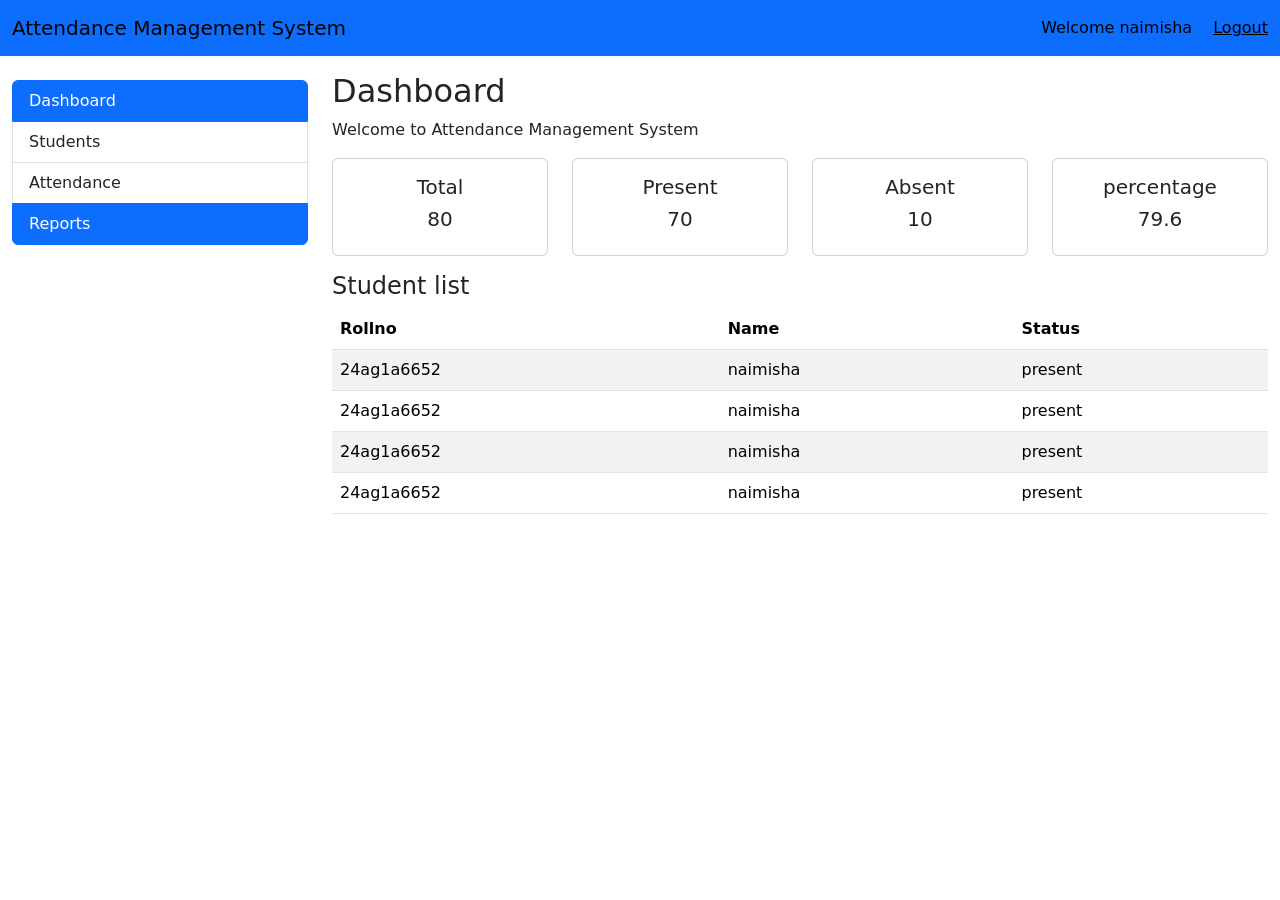
==== frontend/dashboard.html @ 4f293aac "initial commit" ====
<!DOCTYPE html>
<html lang="en">

<head>
    <meta charset="UTF-8">
    <meta name="viewport" content="width=device-width, initial-scale=1.0">
    <title>Document</title>
    <link href="https://cdn.jsdelivr.net/npm/bootstrap@5.3.8/dist/css/bootstrap.min.css" rel="stylesheet"
        integrity="sha384-sRIl4kxILFvY47J16cr9ZwB07vP4J8+LH7qKQnuqkuIAvNWLzeN8tE5YBujZqJLB" crossorigin="anonymous">
</head>

<body>
    <nav class="navbar bg-primary">
        <div class="container-fluid">
            <a class="navbar-brand">Attendance Management System</a>
            <div>
                <span class="text-black me-3">Welcome naimisha</span>
                <a href="login.html" class="text-black text-declaration-none">Logout</a>
            </div>
        </div>
    </nav>
    <div class="container-fluid">
        <div class="row">
            <div class="col-md-3">
                <div class="list-group mt-4  bg-tertiary">
                    <a href="" class="list-group-item list-group-item-action active">Dashboard</a>
                    <a href="" class="list-group-item list-group-item-action">Students</a>
                    <a href="" class="list-group-item list-group-item-action">Attendance</a>
                    <a href="" class="list-group-item list-group-item-action active">Reports</a>
                </div>
            </div>
            <div class="col-md-9">
                <h2 class="mt-3">Dashboard</h2>
                <p>Welcome to Attendance Management System</p>
                <div class="row">
                    <div class="col-md-3">
                        <div class="card">
                            <div class="card-body text-center">
                                <h5>Total</h5>
                                <h5>80</h5>
                            </div>
                        </div>
                    </div>
                    <div class="col-md-3">
                        <div class="card">
                            <div class="card-body text-center">
                                <h5>Present</h5>
                                <h5>70</h5>
                            </div>
                        </div>
                    </div>
                    <div class="col-md-3">
                        <div class="card">
                            <div class="card-body text-center">
                                <h5>Absent</h5>
                                <h5>10</h5>
                            </div>
                        </div>
                    </div>
                    <div class="col-md-3">
                        <div class="card">
                            <div class="card-body text-center">
                                <h5>percentage</h5>
                                <h5>79.6</h5>
                            </div>
                        </div>
                    </div>
                </div>
                <div>
                    <h4 class="mt-3">Student list</h4>
                    <table class="table table-striped">
                        <thead class="bg-success">
                            <tr>
                                <th>Rollno</th>
                                <th>Name</th>
                                <th>Status</th>
                            </tr>
                        </thead>
                        <tbody>
                            <tr>
                                <td>
                                    24ag1a6652
                                </td>
                                <td>naimisha</td>
                                <td>present</td>
                            </tr>
                            <tr>
                                <td>
                                    24ag1a6652
                                </td>
                                <td>naimisha</td>
                                <td>present</td>
                            </tr>
                            <tr>
                                <td>
                                    24ag1a6652
                                </td>
                                <td>naimisha</td>
                                <td>present</td>
                            </tr>
                            <tr>
                                <td>
                                    24ag1a6652
                                </td>
                                <td>naimisha</td>
                                <td>present</td>
                            </tr>
                        </tbody>
                    </table>
                </div>
            </div>
        </div>
    </div>

    <script src=" https://cdn.jsdelivr.net/npm/bootstrap@5.3.8/dist/js/bootstrap.bundle.min.js"
        integrity="sha384-FKyoEForCGlyvwx9Hj09JcYn3nv7wiPVlz7YYwJrWVcXK/BmnVDxM+D2scQbITxI" crossorigin="anonymous">
        </script>
</body>

</html>
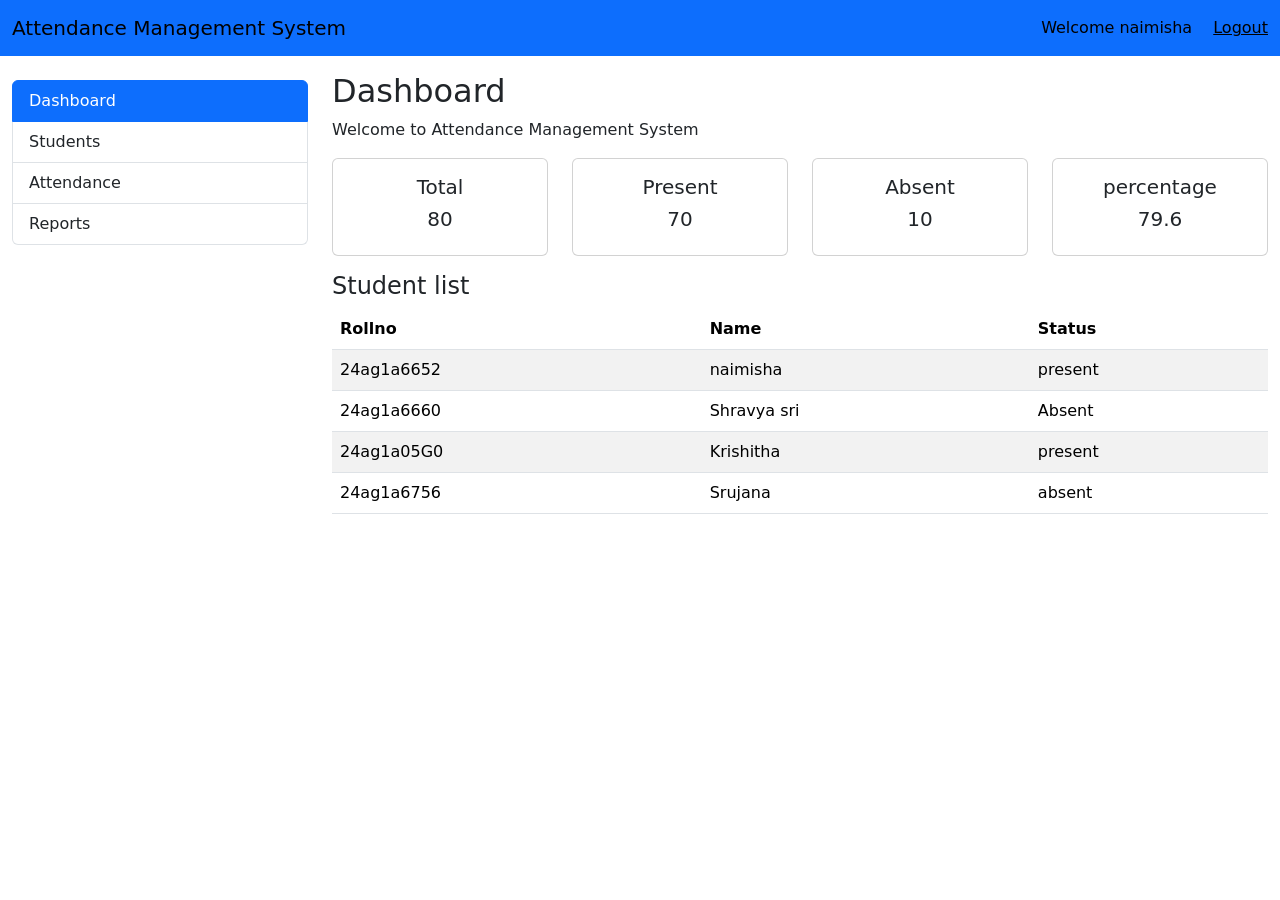
==== commit 9af6a54c: "made changes in dashboard" ====
--- a/frontend/dashboard.html
+++ b/frontend/dashboard.html
@@ -23,10 +23,10 @@
         <div class="row">
             <div class="col-md-3">
                 <div class="list-group mt-4  bg-tertiary">
-                    <a href="" class="list-group-item list-group-item-action active">Dashboard</a>
-                    <a href="" class="list-group-item list-group-item-action">Students</a>
-                    <a href="" class="list-group-item list-group-item-action">Attendance</a>
-                    <a href="" class="list-group-item list-group-item-action active">Reports</a>
+                    <a href="#" class="list-group-item list-group-item-action active">Dashboard</a>
+                    <a href="students.html" class="list-group-item list-group-item-action">Students</a>
+                    <a href="attendance.html" class="list-group-item list-group-item-action ">Attendance</a>
+                    <a href="reports.html" class="list-group-item list-group-item-action">Reports</a>
                 </div>
             </div>
             <div class="col-md-9">
@@ -82,28 +82,32 @@
                                     24ag1a6652
                                 </td>
                                 <td>naimisha</td>
+
                                 <td>present</td>
                             </tr>
                             <tr>
                                 <td>
-                                    24ag1a6652
+                                    24ag1a6660
                                 </td>
-                                <td>naimisha</td>
+                                <td>Shravya sri</td>
+
+                                <td>Absent</td>
+                            </tr>
+                            <tr>
+                                <td>
+                                    24ag1a05G0
+                                </td>
+                                <td>Krishitha</td>
+
                                 <td>present</td>
                             </tr>
                             <tr>
                                 <td>
-                                    24ag1a6652
+                                    24ag1a6756
                                 </td>
-                                <td>naimisha</td>
-                                <td>present</td>
-                            </tr>
-                            <tr>
-                                <td>
-                                    24ag1a6652
-                                </td>
-                                <td>naimisha</td>
-                                <td>present</td>
+                                <td>Srujana</td>
+
+                                <td>absent</td>
                             </tr>
                         </tbody>
                     </table>
